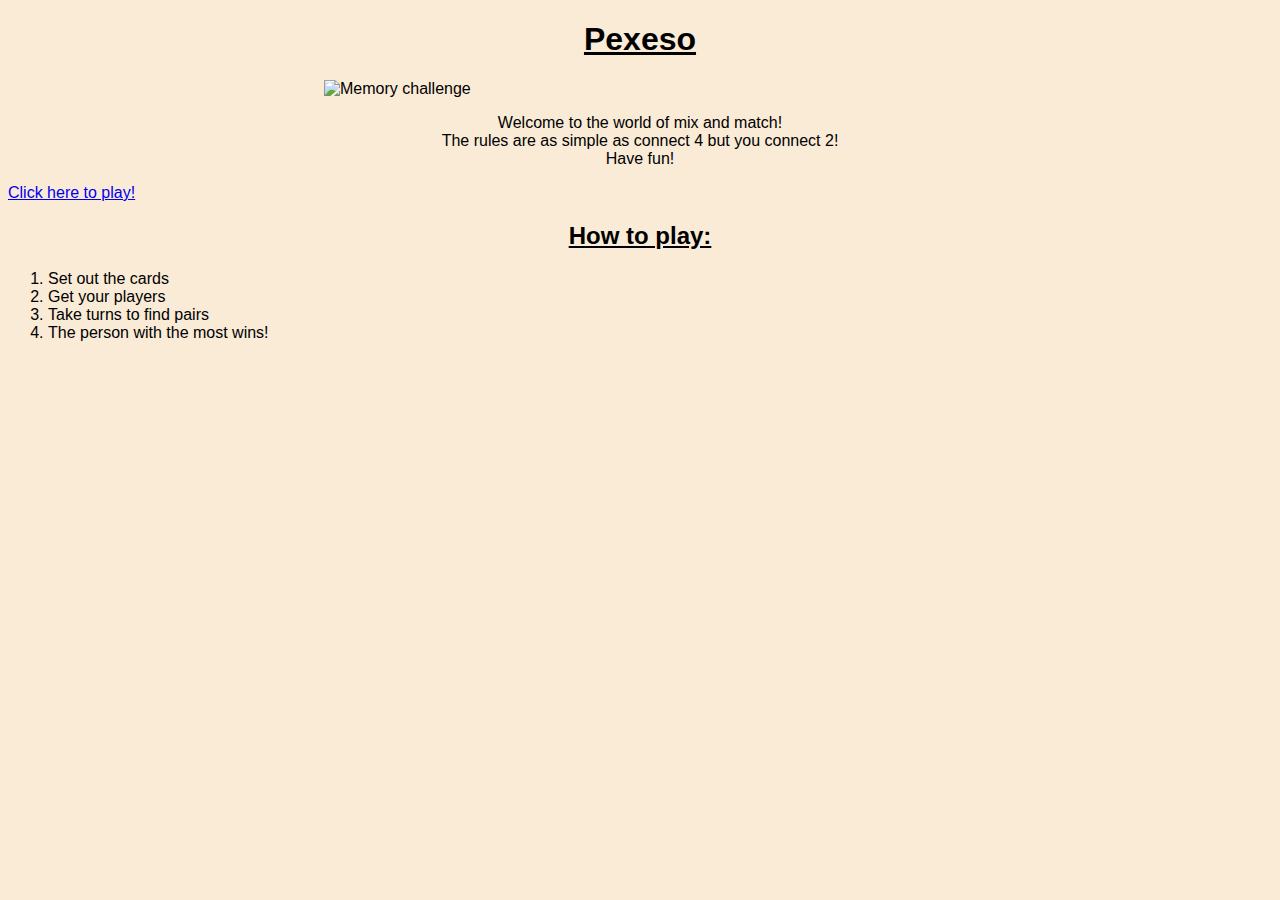
==== index.html @ e2d115ad "Update index.html" ====
<!DOCTYPE html>
<html lang="en">

<style>
    body{
        font-family: Arial, Helvetica, sans-serif;
        background-color: antiquewhite;
    }
    h1{
        text-align: center;
    }
    p{
        text-align: center;
    }
    h2{
        text-align: center;
    }
</style>

<head>
    <meta charset="UTF-8">
    <meta name="viewport" content="width=device-width, initial-scale=1.0">
    <title>Pexeso</title>
</head>

<h1><u>Pexeso</u></h1>

<style>
    .center {
        display: block;
        margin-left: auto;
        margin-right: auto;
        width: 50%;
    }
</style>
<img src="Memory.png" width="300" alt="Memory challenge" class="center">

    <p>
        Welcome to the world of mix and match!                 <br>
        The rules are as simple as connect 4 but you connect 2!<br>
        Have fun!                                              <br>
    </p>

<a href="https://www.hellokids.com/r_1742/free-online-games/find-the-pair-games">Click here to play!</a>

<h2><u>How to play:</u></h2>

<ol>
    <li>Set out the cards             </li> 
    <li>Get your players              </li> 
    <li>Take turns to find pairs      </li>
    <li>The person with the most wins!</li>
</ol>

</html>
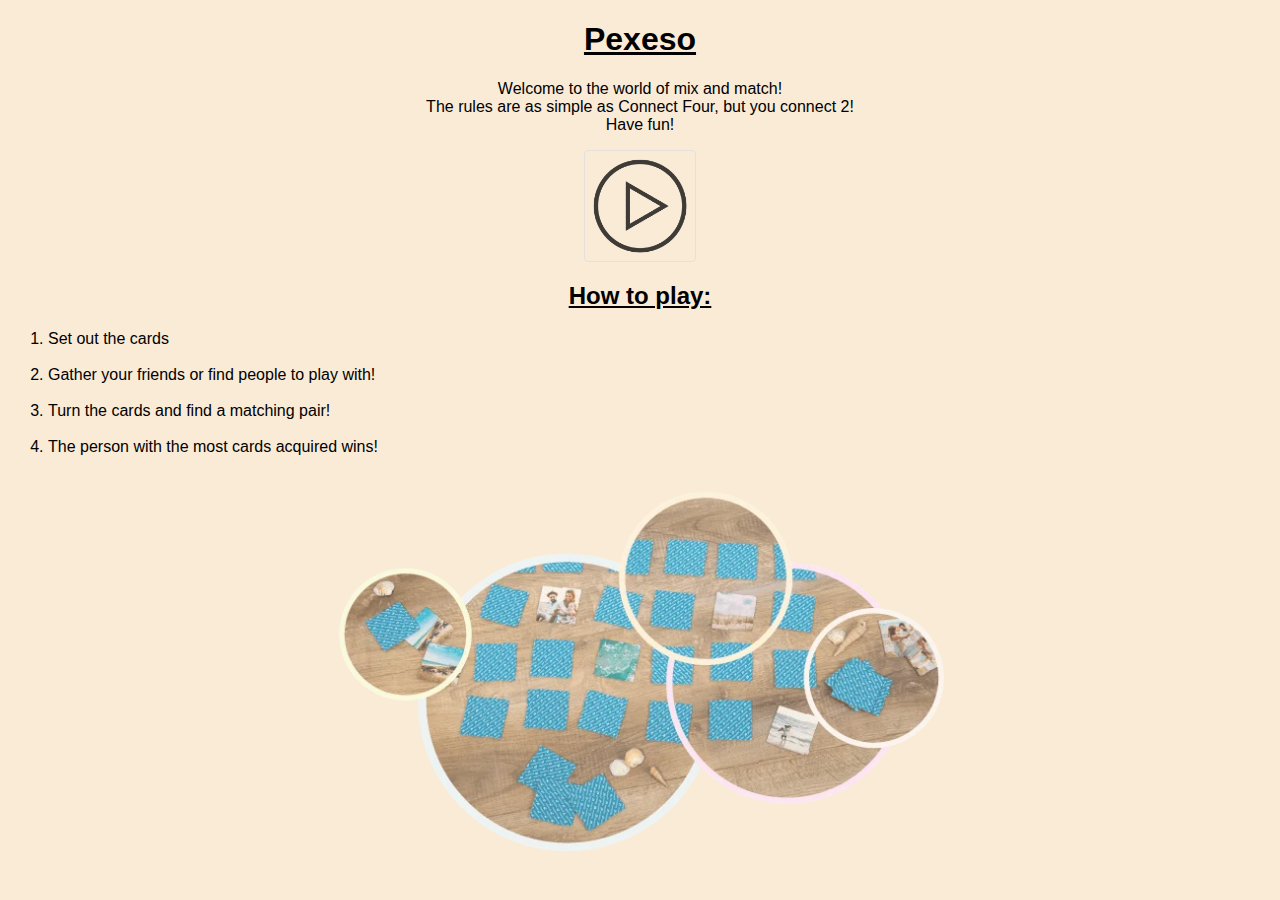
==== commit b01b03d4: "Modified v1.2" ====
--- a/index.html
+++ b/index.html
@@ -1,55 +1,75 @@
 <!DOCTYPE html>
 <html lang="en">
 
-<style>
-    body{
-        font-family: Arial, Helvetica, sans-serif;
-        background-color: antiquewhite;
-    }
-    h1{
-        text-align: center;
-    }
-    p{
-        text-align: center;
-    }
-    h2{
-        text-align: center;
-    }
-</style>
+    <style>
+        body{
+            font-family: Arial, Helvetica, sans-serif;
+            background-color: antiquewhite;
+        }
+        h1{
+            text-align: center;
+        }
+        p{
+            text-align: center;
+        }
+        h2{
+            text-align: center;
+        }
+        img{
+            display: block;
+            margin-left: auto;
+            margin-right: auto;
+            width: 50%;
+            opacity: 0.75;
+        }
+    </style>
 
-<head>
-    <meta charset="UTF-8">
-    <meta name="viewport" content="width=device-width, initial-scale=1.0">
-    <title>Pexeso</title>
-</head>
+    <head>
+        <meta charset="UTF-8">
+        <meta name="viewport" content="width=device-width, initial-scale=1.0">
+        <title>Pexeso</title>
+    </head>
+    
+    <body>
+        <h1><u>Pexeso</u></h1>
 
-<h1><u>Pexeso</u></h1>
+        <style>
+            .center {
+                display: block;
+                margin-left: auto;
+                margin-right: auto;
+                width: 50%;
+            }
+            .play_btn {
+                border: 1px solid #ddd;
+                border-radius: 4px;
+                padding: 5px;
+                width: 100px;
+            }
+            .play_btn:hover {
+                box-shadow: 0 0 2px 1px rgba(0, 140, 186, 0.5);
+            }
+        </style>
+        
+            <p>
+                Welcome to the world of mix and match!                 <br>
+                The rules are as simple as Connect Four, but you connect 2!<br>
+                Have fun!                                              
+            </p>
 
-<style>
-    .center {
-        display: block;
-        margin-left: auto;
-        margin-right: auto;
-        width: 50%;
-    }
-</style>
-<img src="Memory.png" width="300" alt="Memory challenge" class="center">
+        <a title="Click to play!" target="_blank" href="https://www.hellokids.com/r_1742/free-online-games/find-the-pair-games">
+            <img src="images/play_but.png" alt="play" class="play_btn">    
+        </a>
 
-    <p>
-        Welcome to the world of mix and match!                 <br>
-        The rules are as simple as connect 4 but you connect 2!<br>
-        Have fun!                                              <br>
-    </p>
+        <h2><u>How to play:</u></h2>
 
-<a href="https://www.hellokids.com/r_1742/free-online-games/find-the-pair-games">Click here to play!</a>
-
-<h2><u>How to play:</u></h2>
-
-<ol>
-    <li>Set out the cards             </li> 
-    <li>Get your players              </li> 
-    <li>Take turns to find pairs      </li>
-    <li>The person with the most wins!</li>
-</ol>
-
+        <ol>
+            <li>Set out the cards</li> <br>
+            <li>Gather your friends or find people to play with!</li> <br>
+            <li>Turn the cards and find a matching pair!</li> <br>
+            <li>The person with the most cards acquired wins!</li>
+        </ol>
+        
+        <img src="images/bubble.png" width="300" alt="bubble" class="center">
+    </body>
 </html>
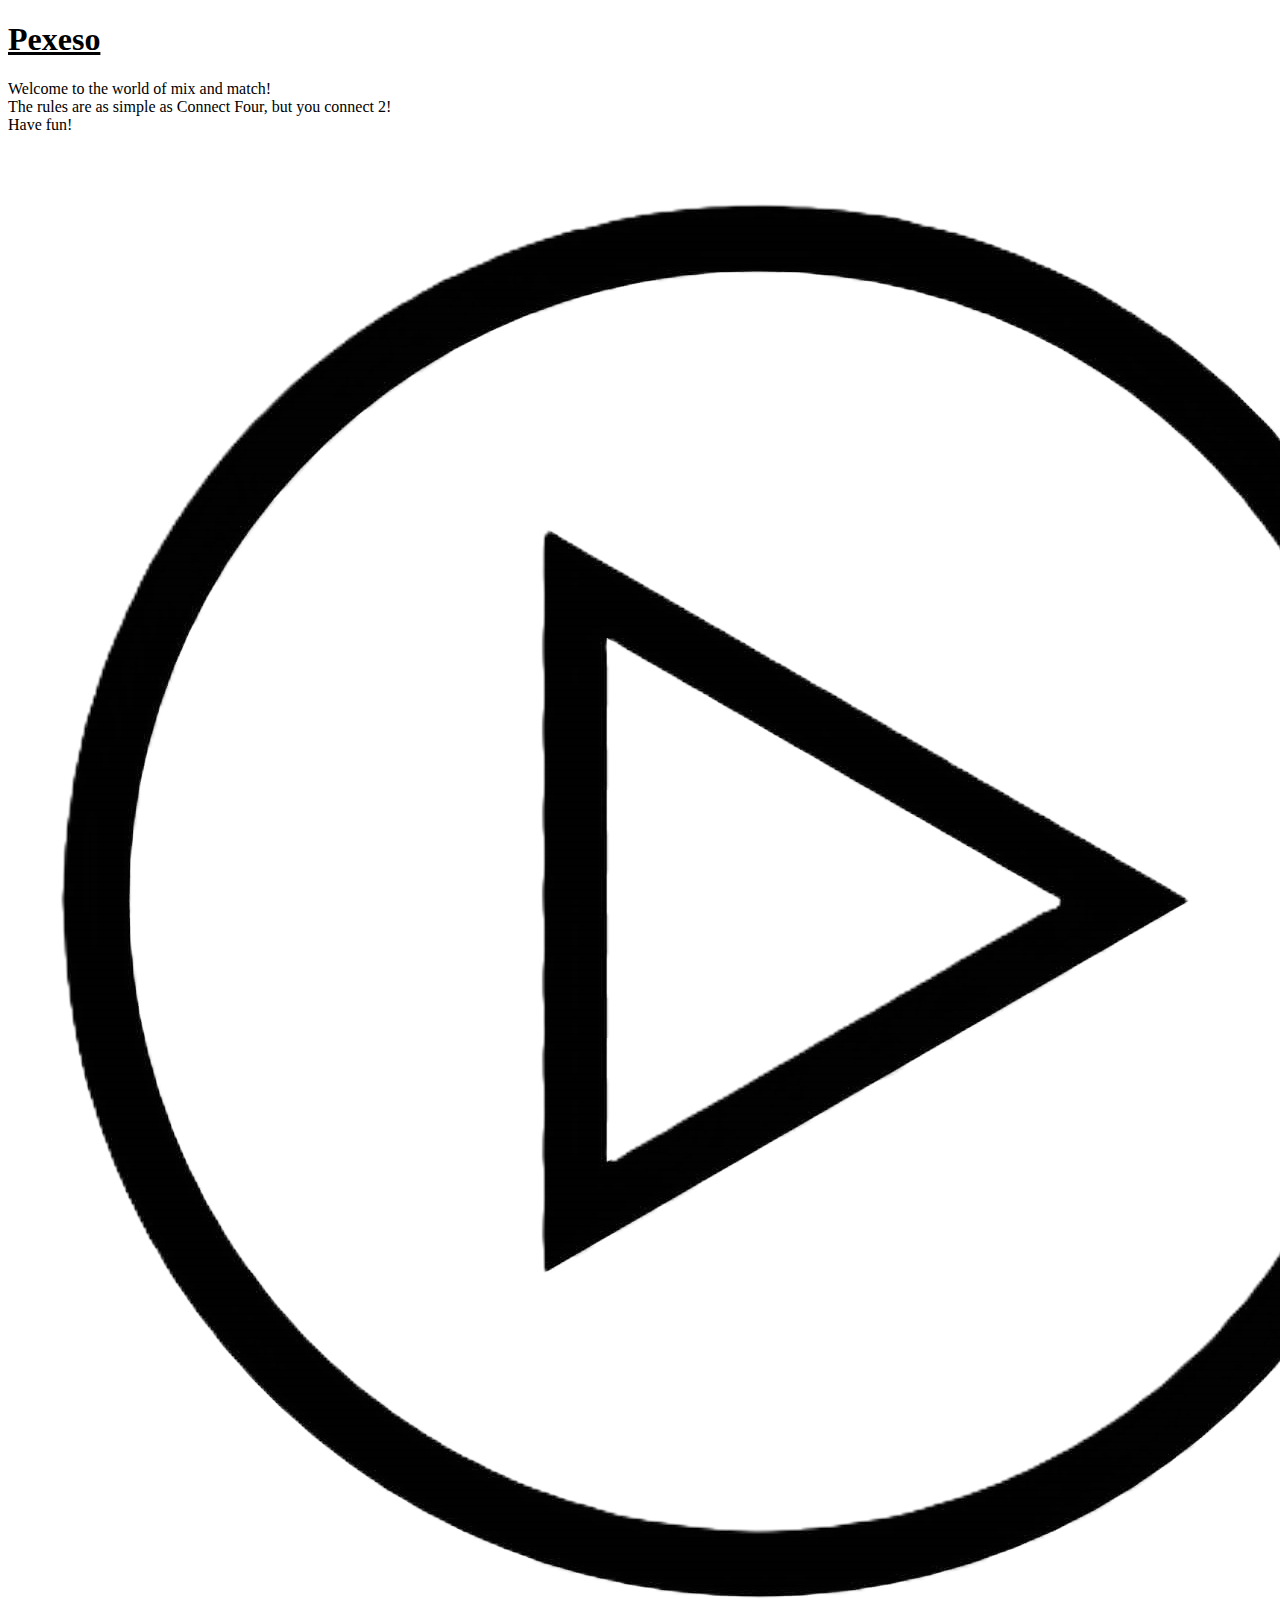
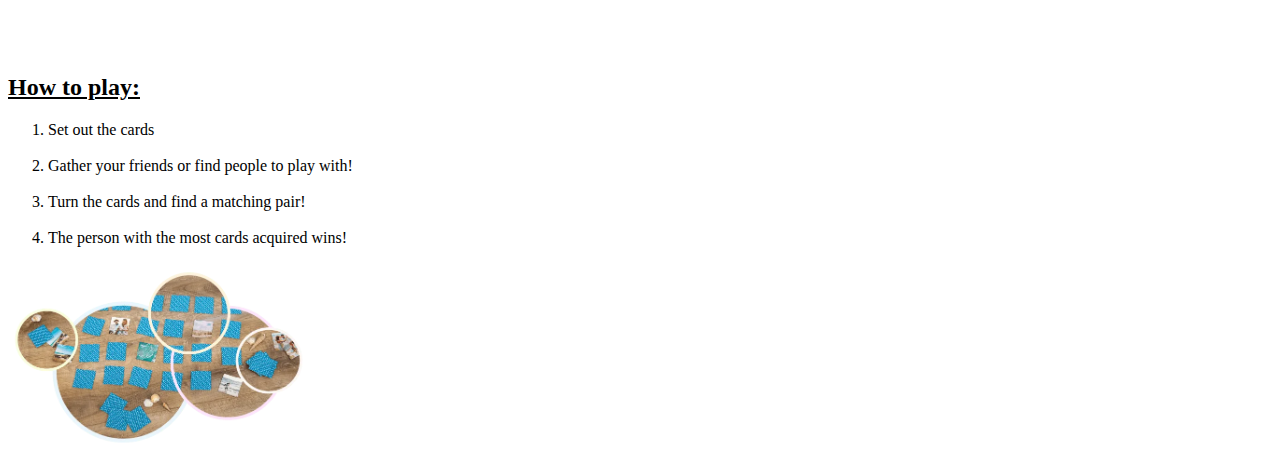
==== commit fbc80512: "style" ====
--- a/index.html
+++ b/index.html
@@ -1,28 +1,5 @@
 <!DOCTYPE html>
 <html lang="en">
-
-    <style>
-        body{
-            font-family: Arial, Helvetica, sans-serif;
-            background-color: antiquewhite;
-        }
-        h1{
-            text-align: center;
-        }
-        p{
-            text-align: center;
-        }
-        h2{
-            text-align: center;
-        }
-        img{
-            display: block;
-            margin-left: auto;
-            margin-right: auto;
-            width: 50%;
-            opacity: 0.75;
-        }
-    </style>
 
     <head>
         <meta charset="UTF-8">
@@ -30,28 +7,10 @@
         <title>Pexeso</title>
     </head>
     
-    <body>
-        <h1><u>Pexeso</u></h1>
-
-        <style>
-            .center {
-                display: block;
-                margin-left: auto;
-                margin-right: auto;
-                width: 50%;
-            }
-            .play_btn {
-                border: 1px solid #ddd;
-                border-radius: 4px;
-                padding: 5px;
-                width: 100px;
-            }
-            .play_btn:hover {
-                box-shadow: 0 0 2px 1px rgba(0, 140, 186, 0.5);
-            }
-        </style>
+    <body class="body">
+        <h1 class="h1"><u>Pexeso</u></h1>
         
-            <p>
+            <p class="p">
                 Welcome to the world of mix and match!                 <br>
                 The rules are as simple as Connect Four, but you connect 2!<br>
                 Have fun!                                              
@@ -61,7 +20,7 @@
             <img src="images/play_but.png" alt="play" class="play_btn">    
         </a>
 
-        <h2><u>How to play:</u></h2>
+        <h2 class="h2"><u>How to play:</u></h2>
 
         <ol>
             <li>Set out the cards</li> <br>
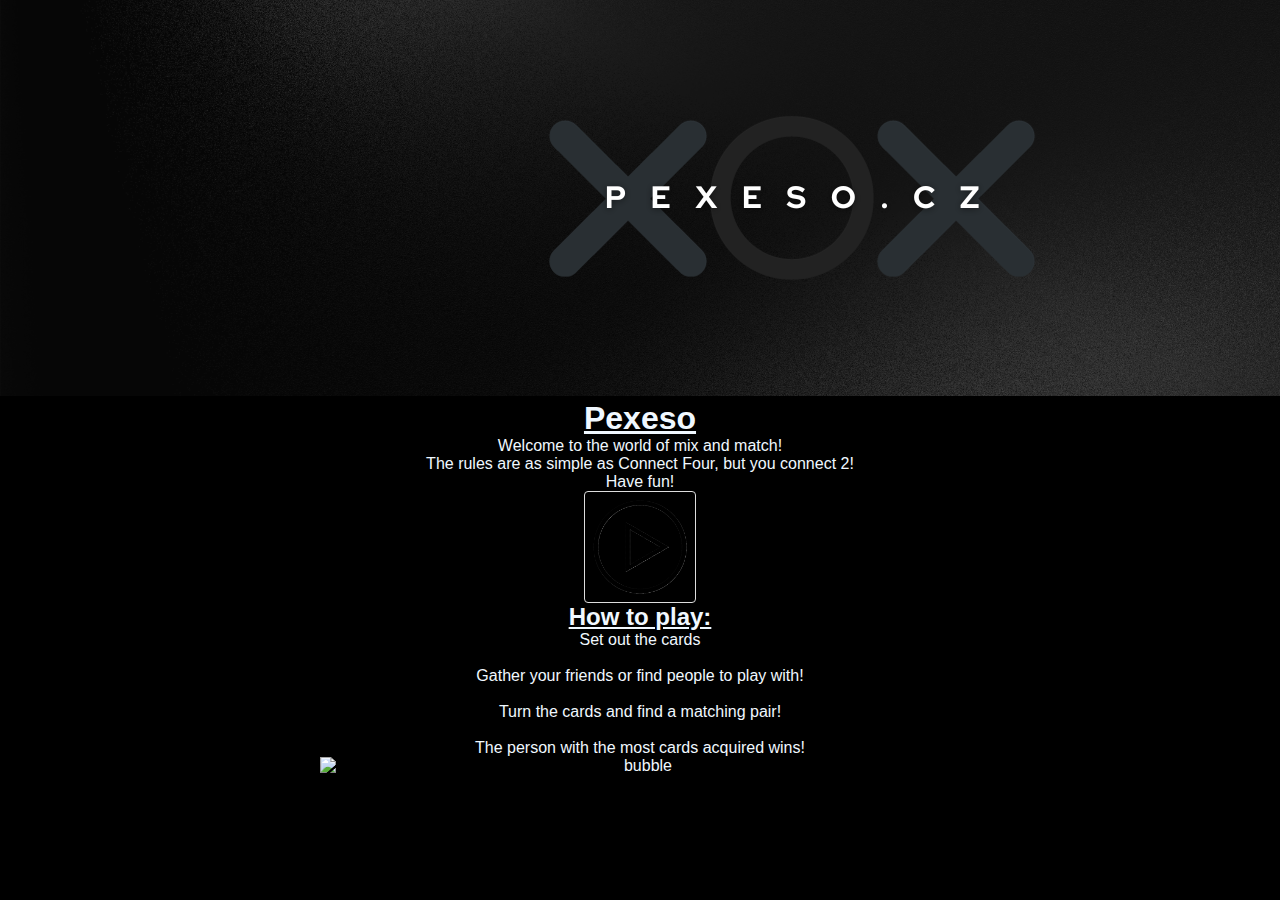
==== commit e1946edf: "modified v1.2" ====
--- a/index.html
+++ b/index.html
@@ -3,11 +3,14 @@
 
     <head>
         <meta charset="UTF-8">
+        <title>Pexeso</title>
         <meta name="viewport" content="width=device-width, initial-scale=1.0">
-        <title>Pexeso</title>
+        <link rel="stylesheet" href="style.css">
     </head>
     
     <body class="body">
+
+        <img src="images/pexesobanner.png" alt="Pexeso banner" class="banner">
         <h1 class="h1"><u>Pexeso</u></h1>
         
             <p class="p">
@@ -29,6 +32,7 @@
             <li>The person with the most cards acquired wins!</li>
         </ol>
         
-        <img src="images/bubble.png" width="300" alt="bubble" class="center">
+        <img src="" width="300" alt="bubble" class="center">
     </body>
+
 </html>
--- a/style.css
+++ b/style.css
@@ -0,0 +1,45 @@
+* {
+    margin: 0;
+    padding: 0;
+}
+
+.banner{
+    width: auto;
+    padding: 0;
+
+}
+.body{
+    font-family: Arial, Helvetica, sans-serif;
+    background-color: rgb(0, 0, 0);
+    color: aliceblue;
+    text-align: center;
+}
+
+.img{
+    display: block;
+    margin-left: auto;
+    margin-right: auto;
+    width: 50%;
+    opacity: 0.75;
+}
+
+.center {
+    display: block;
+    margin-left: auto;
+    margin-right: auto;
+    width: 50%;
+}
+
+.play_btn {
+    border: 1px solid #ddd;
+    border-radius: 4px;
+    padding: 5px;
+    width: 100px;
+    display: block;
+    margin-left: auto;
+    margin-right: auto;
+}
+
+.play_btn:hover {
+    box-shadow: 0 0 2px 1px rgba(0, 140, 186, 0.5);
+}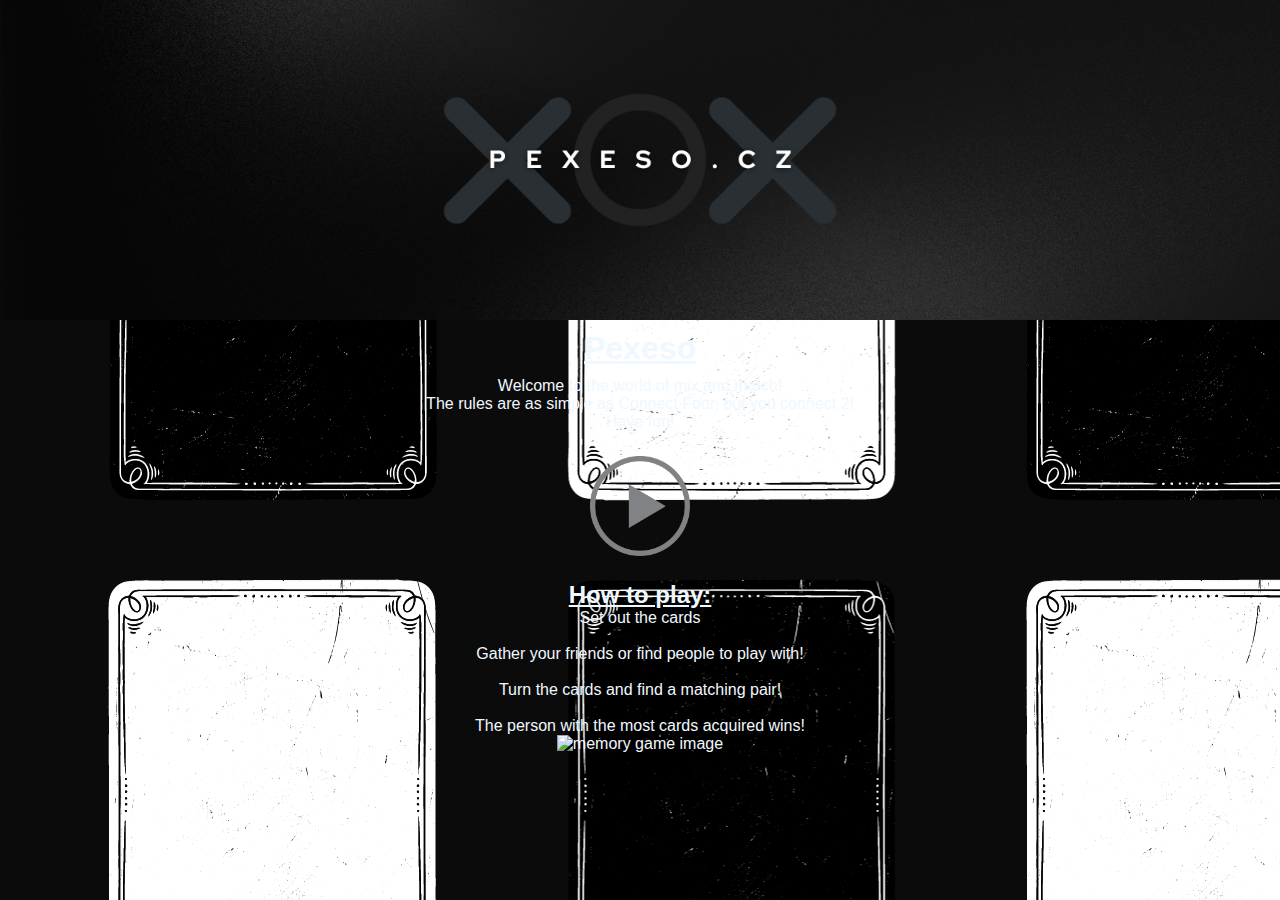
==== commit 6ef62e80: "added background" ====
--- a/index.html
+++ b/index.html
@@ -8,7 +8,7 @@
         <link rel="stylesheet" href="style.css">
     </head>
     
-    <body class="body">
+    <body class="body" background="images/cardbackground.png">
 
         <img src="images/pexesobanner.png" alt="Pexeso banner" class="banner">
         <h1 class="h1"><u>Pexeso</u></h1>
@@ -32,7 +32,7 @@
             <li>The person with the most cards acquired wins!</li>
         </ol>
         
-        <img src="" width="300" alt="bubble" class="center">
+        <img src="images/memorygames.png" alt="memory game image" class="center">
     </body>
 
 </html>
--- a/style.css
+++ b/style.css
@@ -3,37 +3,35 @@
     padding: 0;
 }
 
-.banner{
-    width: auto;
-    padding: 0;
+.banner {
+    display: none;
+}
 
+.body h1{  
+    padding: 10px;
 }
+
 .body{
     font-family: Arial, Helvetica, sans-serif;
     background-color: rgb(0, 0, 0);
     color: aliceblue;
     text-align: center;
+    width: 100%;
 }
 
 .img{
     display: block;
     margin-left: auto;
     margin-right: auto;
-    width: 50%;
-    opacity: 0.75;
 }
 
 .center {
-    display: block;
-    margin-left: auto;
-    margin-right: auto;
-    width: 50%;
+    width: 100%;
 }
 
 .play_btn {
-    border: 1px solid #ddd;
-    border-radius: 4px;
-    padding: 5px;
+    border: 0cap;
+    padding: 25px;
     width: 100px;
     display: block;
     margin-left: auto;
@@ -42,4 +40,13 @@
 
 .play_btn:hover {
     box-shadow: 0 0 2px 1px rgba(0, 140, 186, 0.5);
-}+}
+
+@media screen and (min-width: 767px) {
+    .banner{
+        display: block;
+        width: 100%;
+    }
+
+}
+   
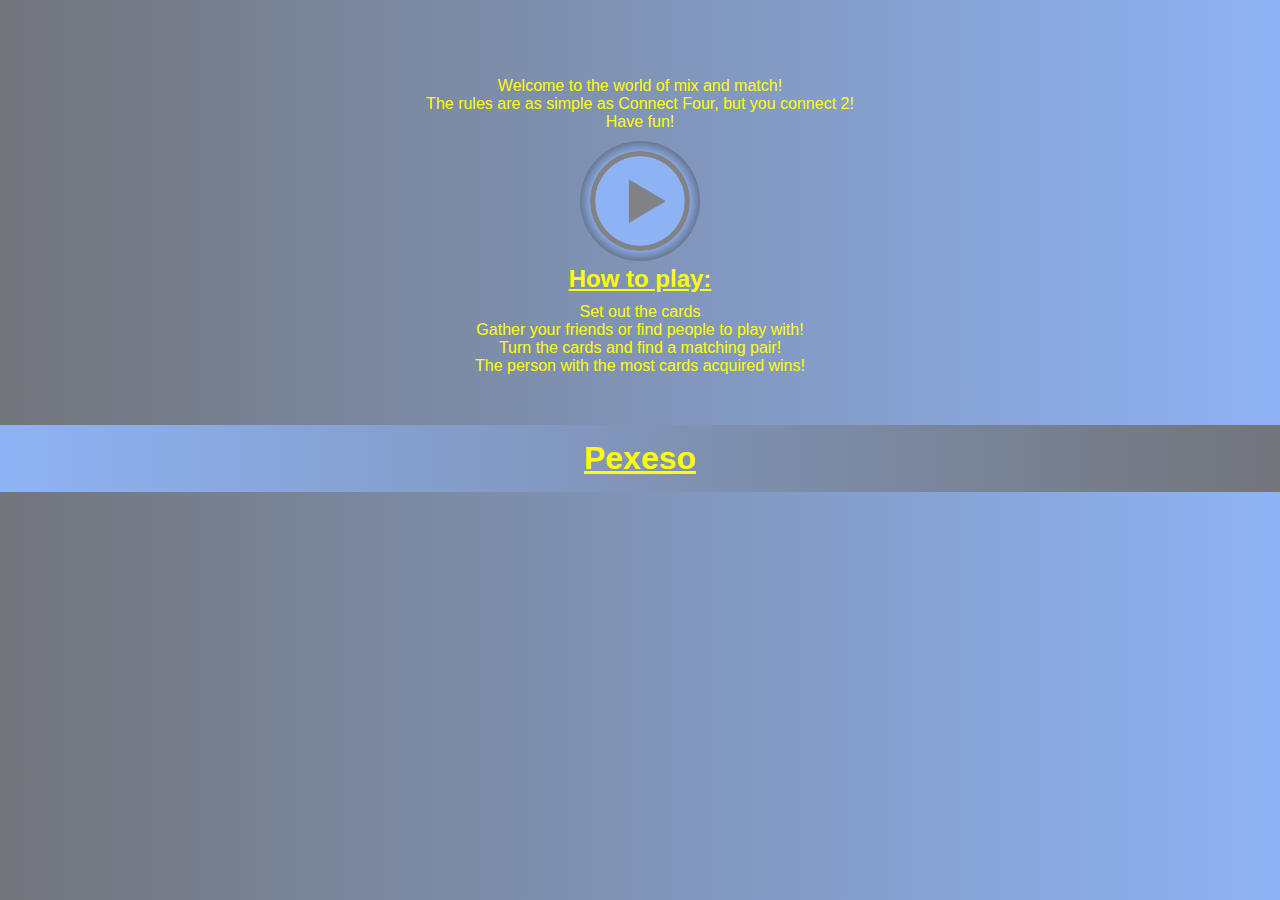
==== commit 3a56b3b2: "added transitions" ====
--- a/index.html
+++ b/index.html
@@ -8,31 +8,30 @@
         <link rel="stylesheet" href="style.css">
     </head>
     
-    <body class="body" background="images/cardbackground.png">
+    <body class="body">
 
-        <img src="images/pexesobanner.png" alt="Pexeso banner" class="banner">
+       
         <h1 class="h1"><u>Pexeso</u></h1>
-        
+        <div1>
             <p class="p">
                 Welcome to the world of mix and match!                 <br>
                 The rules are as simple as Connect Four, but you connect 2!<br>
                 Have fun!                                              
             </p>
 
-        <a title="Click to play!" target="_blank" href="https://www.hellokids.com/r_1742/free-online-games/find-the-pair-games">
+        <a href="https://www.hellokids.com/r_1742/free-online-games/find-the-pair-games">
             <img src="images/play_but.png" alt="play" class="play_btn">    
         </a>
 
         <h2 class="h2"><u>How to play:</u></h2>
 
-        <ol>
-            <li>Set out the cards</li> <br>
-            <li>Gather your friends or find people to play with!</li> <br>
-            <li>Turn the cards and find a matching pair!</li> <br>
-            <li>The person with the most cards acquired wins!</li>
-        </ol>
-        
-        <img src="images/memorygames.png" alt="memory game image" class="center">
+        <p class="p">
+            Set out the cards <br>
+            Gather your friends or find people to play with! <br>
+            Turn the cards and find a matching pair! <br>
+            The person with the most cards acquired wins!<br>
+        </p>
+    </div1>
     </body>
-
+ 
 </html>
--- a/style.css
+++ b/style.css
@@ -3,50 +3,73 @@
     padding: 0;
 }
 
-.banner {
-    display: none;
+.body h1{  
+    padding: 15px;
+    background: linear-gradient(to right, #8EB3F5, #72757a);
 }
 
-.body h1{  
-    padding: 10px;
+@keyframes text {
+    0%   {background-color:rgba(255, 0, 0, 0); left:-120%; top:0px;}
+    50%  {background-color:rgba(255, 0, 0, 0); left:120%; top:0px;}
+    100% {background-color:rgba(255, 0, 0, 0); left:0px; top:0px;}
+}
+
+div1 {
+    position: relative;
+    background-color: rgba(255, 0, 0, 0);
+    animation-name: text;
+    animation-duration: 3s;
 }
 
 .body{
-    font-family: Arial, Helvetica, sans-serif;
-    background-color: rgb(0, 0, 0);
-    color: aliceblue;
+    font-family: Arial;
+    color: rgb(255, 255, 0);
     text-align: center;
     width: 100%;
-}
-
-.img{
-    display: block;
-    margin-left: auto;
-    margin-right: auto;
-}
-
-.center {
-    width: 100%;
+    background: linear-gradient(to right, #72757a, #8EB3F5);
+    overflow-x: hidden;
 }
 
 .play_btn {
-    border: 0cap;
-    padding: 25px;
+    background: radial-gradient(circle, #8EB3F5 55%, #535559 80%);
+    border-radius: 100%;
+    border-style: calc(circle);
+    padding: 10px;
     width: 100px;
-    display: block;
-    margin-left: auto;
-    margin-right: auto;
 }
 
-.play_btn:hover {
-    box-shadow: 0 0 2px 1px rgba(0, 140, 186, 0.5);
-}
-
+/* Use for viweing formats:
 @media screen and (min-width: 767px) {
     .banner{
         display: block;
         width: 100%;
     }
+}
+*/
 
+@keyframes button {
+    0%   {background-color:rgba(255, 0, 0, 0); left:-120%; top:0px;}
+    50%   {background-color:rgba(255, 0, 0, 0); left:120%; top:0px;}
+    100% {background-color:rgba(255, 0, 0, 0); left:0px; top:0px;}
+  }
+
+  a {
+    width: 100%;
+    height: 100%;
+    position: relative;
+    background-color: rgba(255, 0, 0, 0);
+    animation-name: button;
+    animation-duration: 4s;
+  }
+
+.body p{
+    margin: 10px;
 }
-   
+
+.h1 {
+    transition: transform 2s;
+}
+
+.body:hover .h1{
+    transform: translateY(+425px);
+}